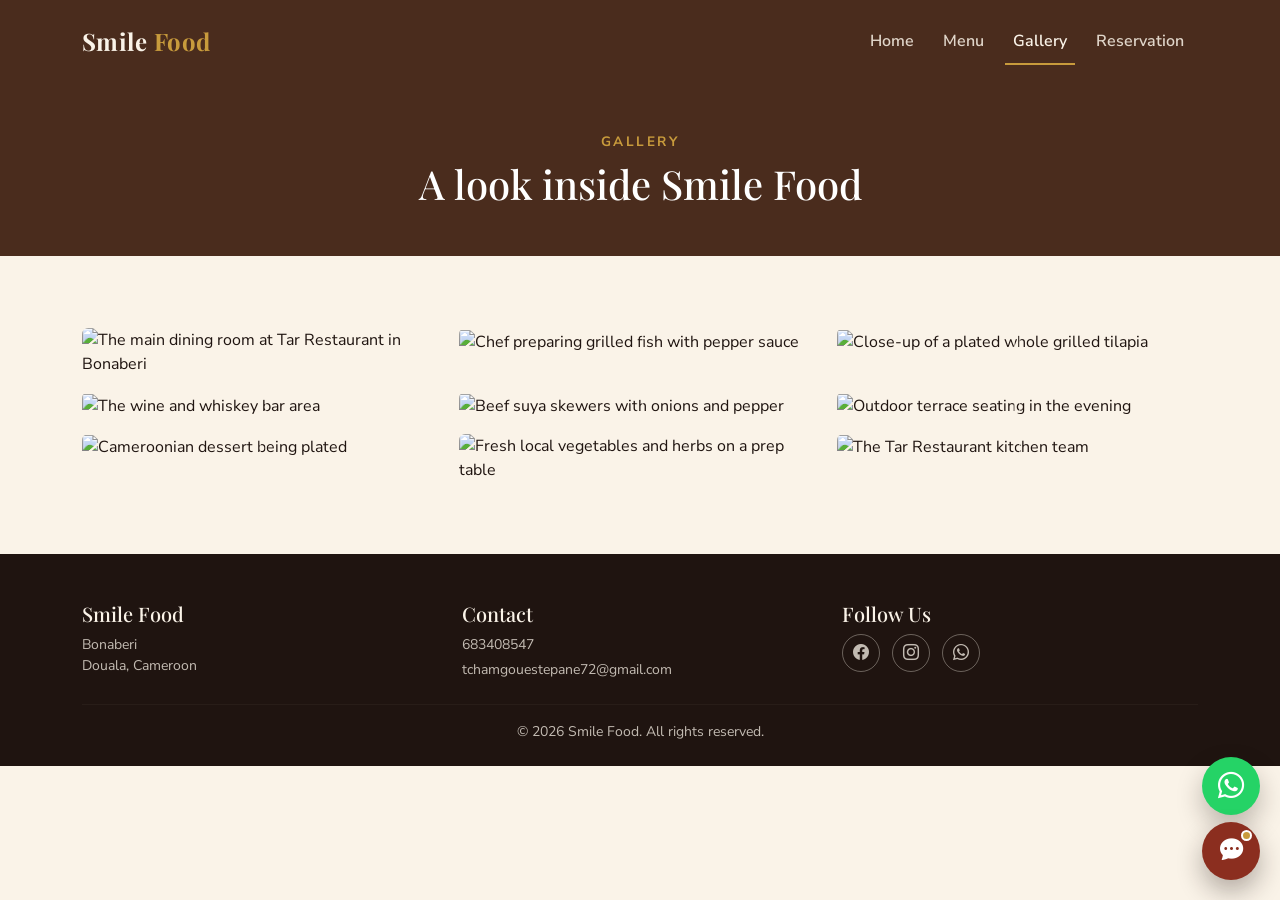
==== gallery.html @ 45ef2947 "Add files via upload" ====
<!DOCTYPE html>
<html lang="en">
<head>
  <meta charset="UTF-8">
  <meta name="viewport" content="width=device-width, initial-scale=1.0">
  <title>Smile Food | Gallery</title>
  <meta name="description" content="Photos from Tar Restaurant in Bonaberi, Douala: Cameroonian meals, drinks, dining room, and bar.">

  <link href="https://fonts.googleapis.com/css2?family=Playfair+Display:wght@600;700;800&family=Nunito+Sans:wght@400;600;700&display=swap" rel="stylesheet">
  <link href="https://cdn.jsdelivr.net/npm/bootstrap@5.3.3/dist/css/bootstrap.min.css" rel="stylesheet">
  <link rel="stylesheet" href="https://cdn.jsdelivr.net/npm/bootstrap-icons@1.11.3/font/bootstrap-icons.css">
  <link rel="stylesheet" href="style.css">
</head>
<body>
  <nav class="navbar navbar-expand-lg navbar-dark fixed-top">
    <div class="container">
      <a class="navbar-brand" href="index.html">Smile <span>Food</span></a>
      <button class="navbar-toggler" type="button" data-bs-toggle="collapse" data-bs-target="#mainNav" aria-controls="mainNav" aria-expanded="false" aria-label="Toggle navigation">
        <span class="navbar-toggler-icon"></span>
      </button>
      <div class="collapse navbar-collapse" id="mainNav">
        <ul class="navbar-nav ms-auto mb-2 mb-lg-0">
          <li class="nav-item"><a class="nav-link" href="index.html">Home</a></li>
          <li class="nav-item"><a class="nav-link" href="menu.html">Menu</a></li>
          <li class="nav-item"><a class="nav-link" href="gallery.html">Gallery</a></li>
          <li class="nav-item"><a class="nav-link" href="reservation.html">Reservation</a></li>
        </ul>
      </div>
    </div>
  </nav>

  <main>
    <section class="menu-hero text-center">
      <div class="container">
        <div class="section-eyebrow mb-2">Gallery</div>
        <h1 class="text-white">A look inside Smile Food</h1>
      </div>
    </section>

    <section class="section-padding">
      <div class="container">
        <div class="row g-3">
          <div class="col-md-4">
            <div class="gallery-item" data-bs-toggle="modal" data-bs-target="#lightboxModal">
              <img src="C:\Users\tcham\Downloads\dining.jpg" data-full="https://placehold.co/1200x900?text=Dining+Room" alt="The main dining room at Tar Restaurant in Bonaberi">
            </div>
          </div>
          <div class="col-md-4">
            <div class="gallery-item" data-bs-toggle="modal" data-bs-target="#lightboxModal">
              <img src="C:\Users\tcham\Downloads\grilled tilapia.jpg" data-full="https://placehold.co/1200x900?text=Grilled+Fish" alt="Chef preparing grilled fish with pepper sauce">
            </div>
          </div>
          <div class="col-md-4">
            <div class="gallery-item" data-bs-toggle="modal" data-bs-target="#lightboxModal">
              <img src="C:\Users\tcham\Downloads\fish.jpg" data-full="https://placehold.co/1200x900?text=Grilled+Tilapia" alt="Close-up of a plated whole grilled tilapia">
            </div>
          </div>
          <div class="col-md-4">
            <div class="gallery-item" data-bs-toggle="modal" data-bs-target="#lightboxModal">
              <img src="C:\Users\tcham\Downloads\wine.jpg" data-full="https://placehold.co/1200x900?text=Wine+Bar" alt="The wine and whiskey bar area">
            </div>
          </div>
          <div class="col-md-4">
            <div class="gallery-item" data-bs-toggle="modal" data-bs-target="#lightboxModal">
              <img src="C:\Users\tcham\Downloads\soya.jpg" data-full="https://placehold.co/1200x900?text=Beef+Suya" alt="Beef suya skewers with onions and pepper">
            </div>
          </div>
          <div class="col-md-4">
            <div class="gallery-item" data-bs-toggle="modal" data-bs-target="#lightboxModal">
              <img src="C:\Users\tcham\Downloads\outdoor.jpg" data-full="https://placehold.co/1200x900?text=Outdoor+Terrace" alt="Outdoor terrace seating in the evening">
            </div>
          </div>
          <div class="col-md-4">
            <div class="gallery-item" data-bs-toggle="modal" data-bs-target="#lightboxModal">
              <img src="C:\Users\tcham\Downloads\dessert.jpg" data-full="https://placehold.co/1200x900?text=Cameroon+Dessert" alt="Cameroonian dessert being plated">
            </div>
          </div>
          <div class="col-md-4">
            <div class="gallery-item" data-bs-toggle="modal" data-bs-target="#lightboxModal">
              <img src="C:\Users\tcham\Downloads\fresh.jpg" data-full="https://placehold.co/1200x900?text=Fresh+Ingredients" alt="Fresh local vegetables and herbs on a prep table">
            </div>
          </div>
          <div class="col-md-4">
            <div class="gallery-item" data-bs-toggle="modal" data-bs-target="#lightboxModal">
              <img src="C:\Users\tcham\Downloads\team.jpg" data-full="https://placehold.co/1200x900?text=Chef+Team" alt="The Tar Restaurant kitchen team">
            </div>
          </div>
        </div>
      </div>
    </section>
  </main>

  <div class="modal fade" id="lightboxModal" tabindex="-1" aria-labelledby="lightboxModalLabel" aria-hidden="true">
    <div class="modal-dialog modal-dialog-centered modal-lg">
      <div class="modal-content bg-dark">
        <div class="modal-header border-0">
          <h5 class="modal-title text-white visually-hidden" id="lightboxModalLabel">Gallery image</h5>
          <button type="button" class="btn-close btn-close-white" data-bs-dismiss="modal" aria-label="Close"></button>
        </div>
        <div class="modal-body text-center">
          <img id="lightboxImage" src="" alt="" class="img-fluid rounded">
          <p id="lightboxCaption" class="text-white-50 small mt-2 mb-0"></p>
        </div>
      </div>
    </div>
  </div>

  <footer>
    <div class="container">
      <div class="row g-4">
        <div class="col-md-4">
          <h5>Smile Food</h5>
          <p class="small mb-0">Bonaberi<br>Douala, Cameroon</p>
        </div>
        <div class="col-md-4">
          <h5>Contact</h5>
          <p class="small mb-1">683408547</p>
          <p class="small mb-0">tchamgouestepane72@gmail.com</p>
        </div>
        <div class="col-md-4">
          <h5>Follow Us</h5>
          <div class="social-icons">
            <a href="#" aria-label="Facebook"><i class="bi bi-facebook"></i></a>
            <a href="#" aria-label="Instagram"><i class="bi bi-instagram"></i></a>
            <a href="#" aria-label="WhatsApp"><i class="bi bi-whatsapp"></i></a>
          </div>
        </div>
      </div>
      <hr class="mt-4" style="border-color: rgba(250,243,232,0.15);">
      <p class="small text-center mb-0">&copy; 2026 Smile Food. All rights reserved.</p>
    </div>
  </footer>

  <script src="https://cdn.jsdelivr.net/npm/bootstrap@5.3.3/dist/js/bootstrap.bundle.min.js"></script>
  <script src="script.js"></script>
</body>
</html>
---- style.css ----
/* =====================================================================
   TAR RESTAURANT - Restaurant Website Stylesheet
   ---------------------------------------------------------------------
   This file is organized into sections:
   1. Brand tokens (colors, fonts)      -> edit these first to re-brand
   2. Base / typography
   3. Navbar
   4. Hero + "ticket divider" signature element
   5. Cards (featured dishes)
   6. About section
   7. Opening hours table
   8. Menu page (tabs)
   9. Gallery page (grid + lightbox)
   10. Reservation page (form)
   11. Floating WhatsApp button
   12. Rule-based chatbot
   13. Footer
   14. Responsive tweaks
   ===================================================================== */

/* ---------------------------------------------------------------------
   1. BRAND TOKENS
   CHANGE THESE TO MATCH YOUR BRAND.
   These CSS custom properties control every color in the site.
   Swap the hex values below and the whole site updates automatically.
--------------------------------------------------------------------- */
:root {
  --primary-color: #8B2E1F;   /* deep brick red  - buttons, links, accents */
  --secondary-color: #4A2C1D; /* roasted brown   - navbar, footer, headings */
  --dark-color: #1F1410;      /* near-black coffee - body text, overlays   */
  --light-color: #FAF3E8;     /* warm cream      - page background         */
  --accent-color: #C89B3C;    /* aged gold       - dividers, highlights    */

  --font-display: 'Playfair Display', Georgia, serif; /* headings */
  --font-body: 'Nunito Sans', Arial, sans-serif;       /* paragraphs, UI */
}

/*
  GOOGLE FONTS — add this line inside the <head> of every HTML page
  (already included in the pages generated with this project):

  <link href="https://fonts.googleapis.com/css2?family=Playfair+Display:wght@600;700;800&family=Nunito+Sans:wght@400;600;700&display=swap" rel="stylesheet">
*/

/* ---------------------------------------------------------------------
   2. BASE / TYPOGRAPHY
--------------------------------------------------------------------- */
body {
  font-family: var(--font-body);
  color: var(--dark-color);
  background-color: var(--light-color);
  padding-top: 76px; /* offset for fixed navbar */
}

h1, h2, h3, h4, h5,
.font-display {
  font-family: var(--font-display);
  color: var(--secondary-color);
}

a {
  color: var(--primary-color);
}

.btn-primary {
  background-color: var(--primary-color);
  border-color: var(--primary-color);
}
.btn-primary:hover,
.btn-primary:focus {
  background-color: #6f2318;
  border-color: #6f2318;
}

.btn-outline-light:hover {
  color: var(--dark-color);
}

.section-eyebrow {
  letter-spacing: 0.18em;
  text-transform: uppercase;
  color: var(--accent-color);
  font-weight: 700;
  font-size: 0.85rem;
}

.section-padding {
  padding: 4.5rem 0;
}

/* Visible keyboard focus for accessibility */
a:focus-visible,
button:focus-visible,
.form-control:focus-visible {
  outline: 3px solid var(--accent-color);
  outline-offset: 2px;
}

/* ---------------------------------------------------------------------
   3. NAVBAR
--------------------------------------------------------------------- */
.navbar {
  background-color: var(--secondary-color);
  transition: padding 0.25s ease, box-shadow 0.25s ease;
  padding-top: 1.1rem;
  padding-bottom: 1.1rem;
}

/* Added by JS when the user scrolls past 50px, see script.js */
.navbar.navbar-scrolled {
  padding-top: 0.5rem;
  padding-bottom: 0.5rem;
  box-shadow: 0 4px 14px rgba(0, 0, 0, 0.25);
}

.navbar-brand {
  font-family: var(--font-display);
  font-weight: 700;
  font-size: 1.5rem;
  color: var(--light-color) !important;
  letter-spacing: 0.02em;
}
.navbar-brand span {
  color: var(--accent-color);
}

.navbar .nav-link {
  color: rgba(250, 243, 232, 0.85) !important;
  font-weight: 600;
  margin: 0 0.4rem;
  position: relative;
}

/* Gold underline that grows under the active / hovered link */
.navbar .nav-link::after {
  content: "";
  position: absolute;
  left: 0;
  bottom: -4px;
  width: 0%;
  height: 2px;
  background-color: var(--accent-color);
  transition: width 0.25s ease;
}
.navbar .nav-link:hover::after,
.navbar .nav-link.active::after {
  width: 100%;
}
.navbar .nav-link.active {
  color: var(--light-color) !important;
}

/* ---------------------------------------------------------------------
   4. HERO + SIGNATURE "TICKET DIVIDER"
   The zigzag strip below the hero is this site's signature visual
   element: it mimics a torn restaurant order ticket / receipt edge,
   tying the brand back to a real restaurant artifact instead of a
   generic gradient blob.
--------------------------------------------------------------------- */
.hero {
  position: relative;
  min-height: 88vh;
  display: flex;
  align-items: center;
  background-image:
    linear-gradient(rgba(31, 20, 16, 0.62), rgba(31, 20, 16, 0.72)),
    url('https://placehold.co/1600x900/3b241b/3b241b');
  background-size: cover;
  background-position: center;
  color: var(--light-color);
}

.hero .section-eyebrow {
  color: var(--accent-color);
}

.hero h1 {
  color: var(--light-color);
  font-weight: 800;
  font-size: clamp(2.2rem, 5vw, 4rem);
  line-height: 1.1;
}

.hero p.lead {
  color: rgba(250, 243, 232, 0.9);
  max-width: 40rem;
}

.hero .btn-lg {
  padding: 0.75rem 1.6rem;
  font-weight: 700;
}

/* The zigzag "ticket" strip */
.ticket-divider {
  height: 22px;
  width: 100%;
  background-color: var(--light-color);
  background-image:
    linear-gradient(45deg, var(--secondary-color) 25%, transparent 25%),
    linear-gradient(-45deg, var(--secondary-color) 25%, transparent 25%);
  background-size: 22px 22px;
  background-position: 0 -11px;
}

/* ---------------------------------------------------------------------
   5. CARDS (Featured Dishes)
--------------------------------------------------------------------- */
.dish-card {
  border: none;
  border-radius: 0.5rem;
  overflow: hidden;
  background-color: #fff;
  box-shadow: 0 2px 10px rgba(31, 20, 16, 0.08);
  transition: transform 0.3s ease, box-shadow 0.3s ease;
  height: 100%;
}
.dish-card:hover {
  transform: translateY(-6px) scale(1.015);
  box-shadow: 0 14px 28px rgba(31, 20, 16, 0.18);
}
.dish-card img {
  height: 220px;
  object-fit: cover;
}
.dish-card .price-tag {
  color: var(--primary-color);
  font-weight: 700;
  font-family: var(--font-display);
}

/* ---------------------------------------------------------------------
   6. ABOUT SECTION
--------------------------------------------------------------------- */
.about-img {
  border-radius: 0.5rem;
  box-shadow: 0 14px 28px rgba(31, 20, 16, 0.18);
}

/* ---------------------------------------------------------------------
   7. OPENING HOURS TABLE
--------------------------------------------------------------------- */
.hours-table th {
  color: var(--secondary-color);
  font-family: var(--font-display);
}
.hours-table tbody tr.today {
  font-weight: 700;
}

/* ---------------------------------------------------------------------
   8. MENU PAGE
--------------------------------------------------------------------- */
.menu-hero {
  background-color: var(--secondary-color);
  color: var(--light-color);
  padding: 3.5rem 0 2.5rem;
}

.nav-pills .nav-link {
  color: var(--secondary-color);
  font-weight: 700;
  border: 1px solid var(--secondary-color);
  margin: 0 0.35rem 0.6rem;
}
.nav-pills .nav-link.active {
  background-color: var(--primary-color);
  border-color: var(--primary-color);
}

.menu-item {
  display: flex;
  justify-content: space-between;
  gap: 1rem;
  padding: 1rem 0;
  border-bottom: 1px dashed rgba(74, 44, 29, 0.25);
}
.menu-item:last-child {
  border-bottom: none;
}
.menu-item .menu-item-name {
  font-family: var(--font-display);
  font-weight: 700;
  color: var(--secondary-color);
}
.menu-item .menu-item-desc {
  color: #6b5a4c;
  font-size: 0.92rem;
}
.menu-item .menu-item-price {
  white-space: nowrap;
  font-weight: 700;
  color: var(--primary-color);
  align-self: center;
}

/* ---------------------------------------------------------------------
   9. GALLERY PAGE
--------------------------------------------------------------------- */
.gallery-item {
  border-radius: 0.4rem;
  overflow: hidden;
  cursor: pointer;
  position: relative;
}
.gallery-item img {
  width: 100%;
  height: 260px;
  object-fit: cover;
  transition: transform 0.4s ease;
}
.gallery-item:hover img {
  transform: scale(1.08);
}
.gallery-item::after {
  content: "\f52a"; /* bootstrap-icons "zoom-in" glyph fallback text */
  position: absolute;
  inset: 0;
  display: flex;
  align-items: center;
  justify-content: center;
  color: var(--light-color);
  background: rgba(31, 20, 16, 0);
  transition: background 0.3s ease;
}
.gallery-item:hover::after {
  background: rgba(31, 20, 16, 0.28);
}
.gallery-item:hover:active{
  width: 100%;
  height: 100%;
}

/* ---------------------------------------------------------------------
   10. RESERVATION PAGE
--------------------------------------------------------------------- */
.reservation-form-wrapper {
  background-color: #fff;
  border-radius: 0.5rem;
  box-shadow: 0 14px 28px rgba(31, 20, 16, 0.1);
  padding: 2.2rem;
}

.map-frame {
  border-radius: 0.5rem;
  overflow: hidden;
  min-height: 320px;
}

/* ---------------------------------------------------------------------
   11. FLOATING WHATSAPP BUTTON
--------------------------------------------------------------------- */
.whatsapp-float {
  position: fixed;
  right: 1.25rem;
  bottom: 5.3rem;
  z-index: 1079;
  display: inline-flex;
  align-items: center;
  justify-content: center;
  width: 58px;
  height: 58px;
  border-radius: 50%;
  background-color: #25d366;
  color: #fff;
  box-shadow: 0 12px 26px rgba(31, 20, 16, 0.28);
  font-size: 1.65rem;
  text-decoration: none;
  transition: transform 0.2s ease, background-color 0.2s ease;
}

.whatsapp-float:hover,
.whatsapp-float:focus {
  background-color: #1fb85a;
  color: #fff;
  transform: translateY(-2px);
}

/* ---------------------------------------------------------------------
   12. RULE-BASED CHATBOT
--------------------------------------------------------------------- */
.chatbot {
  position: fixed;
  right: 1.25rem;
  bottom: 1.25rem;
  z-index: 1080;
  font-family: var(--font-body);
}

.chatbot-toggle {
  position: relative;
  display: inline-flex;
  align-items: center;
  justify-content: center;
  width: 58px;
  height: 58px;
  border: 0;
  border-radius: 50%;
  background-color: var(--primary-color);
  color: #fff;
  box-shadow: 0 12px 26px rgba(31, 20, 16, 0.32);
  font-size: 1.45rem;
  transition: transform 0.2s ease, background-color 0.2s ease;
}

.chatbot-toggle:hover,
.chatbot-toggle:focus {
  background-color: #6f2318;
  transform: translateY(-2px);
}

.chatbot-notification {
  position: absolute;
  top: 8px;
  right: 8px;
  width: 11px;
  height: 11px;
  border: 2px solid #fff;
  border-radius: 50%;
  background-color: var(--accent-color);
}

.chatbot-open .chatbot-notification {
  display: none;
}

.chatbot-window {
  position: absolute;
  right: 0;
  bottom: 74px;
  display: flex;
  flex-direction: column;
  width: min(380px, calc(100vw - 2rem));
  height: min(620px, calc(100vh - 7rem));
  overflow: hidden;
  border: 1px solid rgba(74, 44, 29, 0.16);
  border-radius: 0.5rem;
  background-color: #fff;
  box-shadow: 0 20px 50px rgba(31, 20, 16, 0.3);
}

.chatbot-header {
  display: flex;
  align-items: center;
  justify-content: space-between;
  gap: 1rem;
  padding: 1rem;
  background-color: var(--secondary-color);
  color: var(--light-color);
}

.chatbot-kicker {
  color: var(--accent-color);
  font-size: 0.72rem;
  font-weight: 800;
  letter-spacing: 0.15em;
  text-transform: uppercase;
}

.chatbot-header h2 {
  margin: 0;
  color: var(--light-color);
  font-family: var(--font-display);
  font-size: 1.25rem;
}

.chatbot-close {
  display: inline-flex;
  align-items: center;
  justify-content: center;
  width: 38px;
  height: 38px;
  border: 1px solid rgba(250, 243, 232, 0.28);
  border-radius: 50%;
  background-color: transparent;
  color: var(--light-color);
}

.chatbot-close:hover,
.chatbot-close:focus {
  background-color: rgba(250, 243, 232, 0.12);
}

.chatbot-messages {
  flex: 1;
  overflow-y: auto;
  padding: 1rem;
  background-color: #fffaf2;
}

.chatbot-message {
  max-width: 86%;
  margin-bottom: 0.75rem;
  padding: 0.72rem 0.85rem;
  border-radius: 0.5rem;
  font-size: 0.94rem;
  line-height: 1.35;
}

.chatbot-message a {
  font-weight: 800;
}

.chatbot-message span {
  color: #6b5a4c;
}

.chatbot-message-bot {
  margin-right: auto;
  border: 1px solid rgba(74, 44, 29, 0.12);
  background-color: #fff;
}

.chatbot-message-user {
  margin-left: auto;
  background-color: var(--primary-color);
  color: #fff;
}

.chatbot-quick-replies {
  display: flex;
  gap: 0.45rem;
  overflow-x: auto;
  padding: 0.75rem 1rem;
  border-top: 1px solid rgba(74, 44, 29, 0.1);
  background-color: #fff;
}

.chatbot-quick-replies button {
  flex: 0 0 auto;
  border: 1px solid rgba(139, 46, 31, 0.35);
  border-radius: 999px;
  background-color: #fff;
  color: var(--primary-color);
  font-size: 0.82rem;
  font-weight: 800;
  padding: 0.4rem 0.7rem;
}

.chatbot-quick-replies button:hover,
.chatbot-quick-replies button:focus {
  background-color: var(--light-color);
}

.chatbot-form {
  display: flex;
  align-items: center;
  gap: 0.5rem;
  padding: 0.75rem;
  border-top: 1px solid rgba(74, 44, 29, 0.1);
  background-color: #fff;
}

.chatbot-input {
  min-width: 0;
  flex: 1;
  border: 1px solid rgba(74, 44, 29, 0.22);
  border-radius: 999px;
  padding: 0.65rem 0.9rem;
  color: var(--dark-color);
}

.chatbot-input:focus {
  border-color: var(--accent-color);
  outline: 0;
  box-shadow: 0 0 0 0.18rem rgba(200, 155, 60, 0.22);
}

.chatbot-send {
  display: inline-flex;
  align-items: center;
  justify-content: center;
  flex: 0 0 auto;
  width: 42px;
  height: 42px;
  border: 0;
  border-radius: 50%;
  background-color: var(--primary-color);
  color: #fff;
}

.chatbot-send:hover,
.chatbot-send:focus {
  background-color: #6f2318;
}

/* ---------------------------------------------------------------------
   13. FOOTER
--------------------------------------------------------------------- */
footer {
  background-color: var(--dark-color);
  color: rgba(250, 243, 232, 0.75);
  padding: 3rem 0 1.5rem;
}
footer h5 {
  color: var(--light-color);
  font-family: var(--font-display);
}
footer a {
  color: rgba(250, 243, 232, 0.75);
  text-decoration: none;
}
footer a:hover {
  color: var(--accent-color);
}
.social-icons a {
  display: inline-flex;
  align-items: center;
  justify-content: center;
  width: 38px;
  height: 38px;
  border-radius: 50%;
  border: 1px solid rgba(250, 243, 232, 0.35);
  margin-right: 0.5rem;
  transition: background 0.25s ease, border-color 0.25s ease;
}
.social-icons a:hover {
  background-color: var(--primary-color);
  border-color: var(--primary-color);
  color: #fff;
}

/* ---------------------------------------------------------------------
   14. RESPONSIVE TWEAKS
--------------------------------------------------------------------- */
@media (max-width: 767.98px) {
  body { padding-top: 68px; }
  .hero { min-height: 78vh; text-align: center; }
  .hero p.lead { margin-left: auto; margin-right: auto; }
  .section-padding { padding: 3rem 0; }
  .menu-item { flex-direction: column; gap: 0.15rem; }
  .chatbot {
    right: 1rem;
    bottom: 1rem;
  }
  .whatsapp-float {
    right: 1rem;
    bottom: 5rem;
  }
  .chatbot-window {
    right: -0.25rem;
    bottom: 70px;
    height: min(560px, calc(100vh - 6rem));
  }
}

@media (prefers-reduced-motion: reduce) {
  .dish-card,
  .gallery-item img,
  .navbar .nav-link::after,
  .whatsapp-float,
  .chatbot-toggle {
    transition: none !important;
  }
}
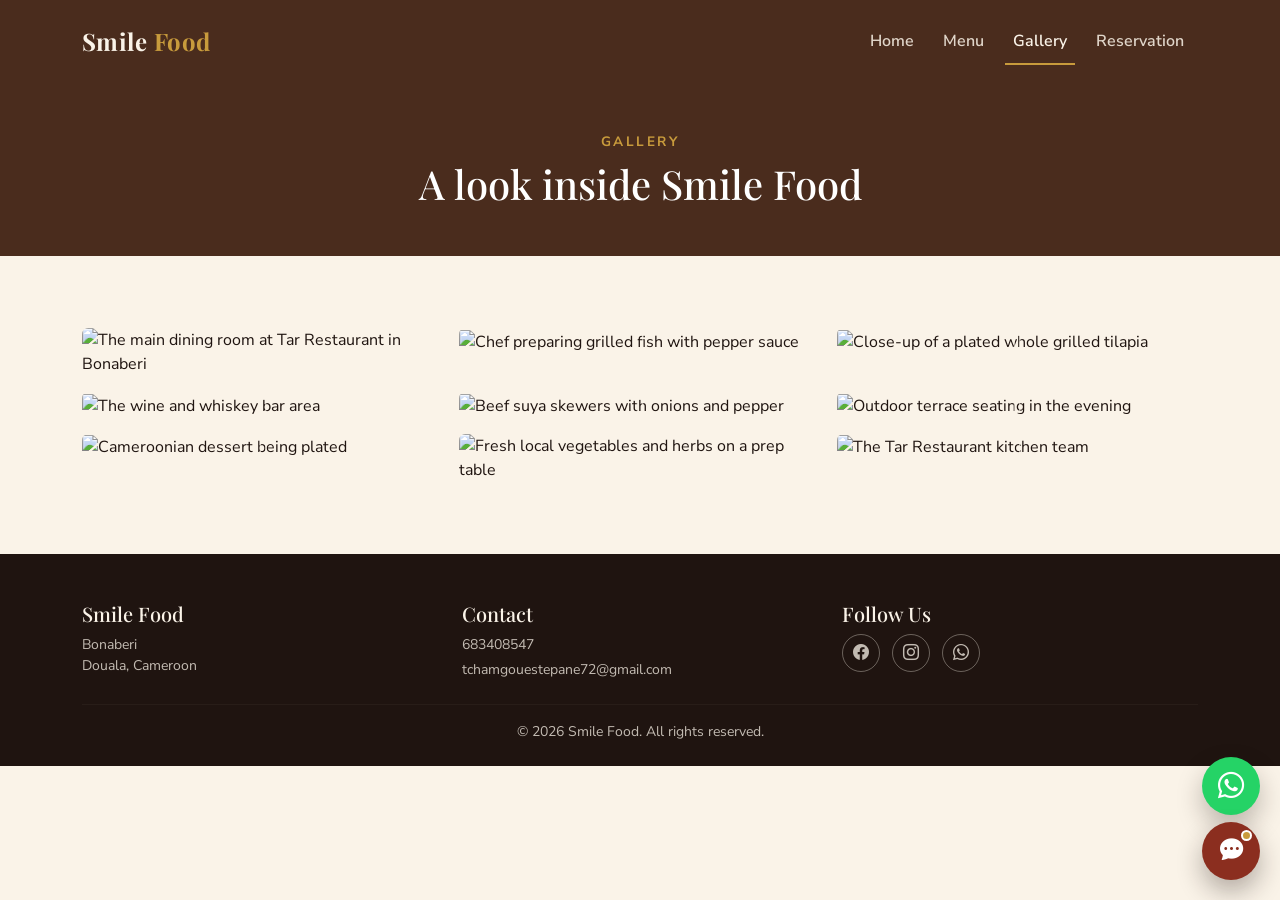
==== commit 263d89c3: "Add files via upload" ====
--- a/gallery.html
+++ b/gallery.html
@@ -42,47 +42,47 @@
         <div class="row g-3">
           <div class="col-md-4">
             <div class="gallery-item" data-bs-toggle="modal" data-bs-target="#lightboxModal">
-              <img src="C:\Users\tcham\Downloads\dining.jpg" data-full="https://placehold.co/1200x900?text=Dining+Room" alt="The main dining room at Tar Restaurant in Bonaberi">
+              <img src="assets/dining.jpg" data-full="https://placehold.co/1200x900?text=Dining+Room" alt="The main dining room at Tar Restaurant in Bonaberi">
             </div>
           </div>
           <div class="col-md-4">
             <div class="gallery-item" data-bs-toggle="modal" data-bs-target="#lightboxModal">
-              <img src="C:\Users\tcham\Downloads\grilled tilapia.jpg" data-full="https://placehold.co/1200x900?text=Grilled+Fish" alt="Chef preparing grilled fish with pepper sauce">
+              <img src="assets/grilled tilapia.jpg" data-full="https://placehold.co/1200x900?text=Grilled+Fish" alt="Chef preparing grilled fish with pepper sauce">
             </div>
           </div>
           <div class="col-md-4">
             <div class="gallery-item" data-bs-toggle="modal" data-bs-target="#lightboxModal">
-              <img src="C:\Users\tcham\Downloads\fish.jpg" data-full="https://placehold.co/1200x900?text=Grilled+Tilapia" alt="Close-up of a plated whole grilled tilapia">
+              <img src="assets/fish.jpg" data-full="https://placehold.co/1200x900?text=Grilled+Tilapia" alt="Close-up of a plated whole grilled tilapia">
             </div>
           </div>
           <div class="col-md-4">
             <div class="gallery-item" data-bs-toggle="modal" data-bs-target="#lightboxModal">
-              <img src="C:\Users\tcham\Downloads\wine.jpg" data-full="https://placehold.co/1200x900?text=Wine+Bar" alt="The wine and whiskey bar area">
+              <img src="assets/wine.jpg" data-full="https://placehold.co/1200x900?text=Wine+Bar" alt="The wine and whiskey bar area">
             </div>
           </div>
           <div class="col-md-4">
             <div class="gallery-item" data-bs-toggle="modal" data-bs-target="#lightboxModal">
-              <img src="C:\Users\tcham\Downloads\soya.jpg" data-full="https://placehold.co/1200x900?text=Beef+Suya" alt="Beef suya skewers with onions and pepper">
+              <img src="assets/soya.jpg" data-full="https://placehold.co/1200x900?text=Beef+Suya" alt="Beef suya skewers with onions and pepper">
             </div>
           </div>
           <div class="col-md-4">
             <div class="gallery-item" data-bs-toggle="modal" data-bs-target="#lightboxModal">
-              <img src="C:\Users\tcham\Downloads\outdoor.jpg" data-full="https://placehold.co/1200x900?text=Outdoor+Terrace" alt="Outdoor terrace seating in the evening">
+              <img src="assets/outdoor.jpg" data-full="https://placehold.co/1200x900?text=Outdoor+Terrace" alt="Outdoor terrace seating in the evening">
             </div>
           </div>
           <div class="col-md-4">
             <div class="gallery-item" data-bs-toggle="modal" data-bs-target="#lightboxModal">
-              <img src="C:\Users\tcham\Downloads\dessert.jpg" data-full="https://placehold.co/1200x900?text=Cameroon+Dessert" alt="Cameroonian dessert being plated">
+              <img src="assets/dessert.jpg" data-full="https://placehold.co/1200x900?text=Cameroon+Dessert" alt="Cameroonian dessert being plated">
             </div>
           </div>
           <div class="col-md-4">
             <div class="gallery-item" data-bs-toggle="modal" data-bs-target="#lightboxModal">
-              <img src="C:\Users\tcham\Downloads\fresh.jpg" data-full="https://placehold.co/1200x900?text=Fresh+Ingredients" alt="Fresh local vegetables and herbs on a prep table">
+              <img src="assets/fresh.jpg" data-full="https://placehold.co/1200x900?text=Fresh+Ingredients" alt="Fresh local vegetables and herbs on a prep table">
             </div>
           </div>
           <div class="col-md-4">
             <div class="gallery-item" data-bs-toggle="modal" data-bs-target="#lightboxModal">
-              <img src="C:\Users\tcham\Downloads\team.jpg" data-full="https://placehold.co/1200x900?text=Chef+Team" alt="The Tar Restaurant kitchen team">
+              <img src="assets/team.jpg" data-full="https://placehold.co/1200x900?text=Chef+Team" alt="The Tar Restaurant kitchen team">
             </div>
           </div>
         </div>
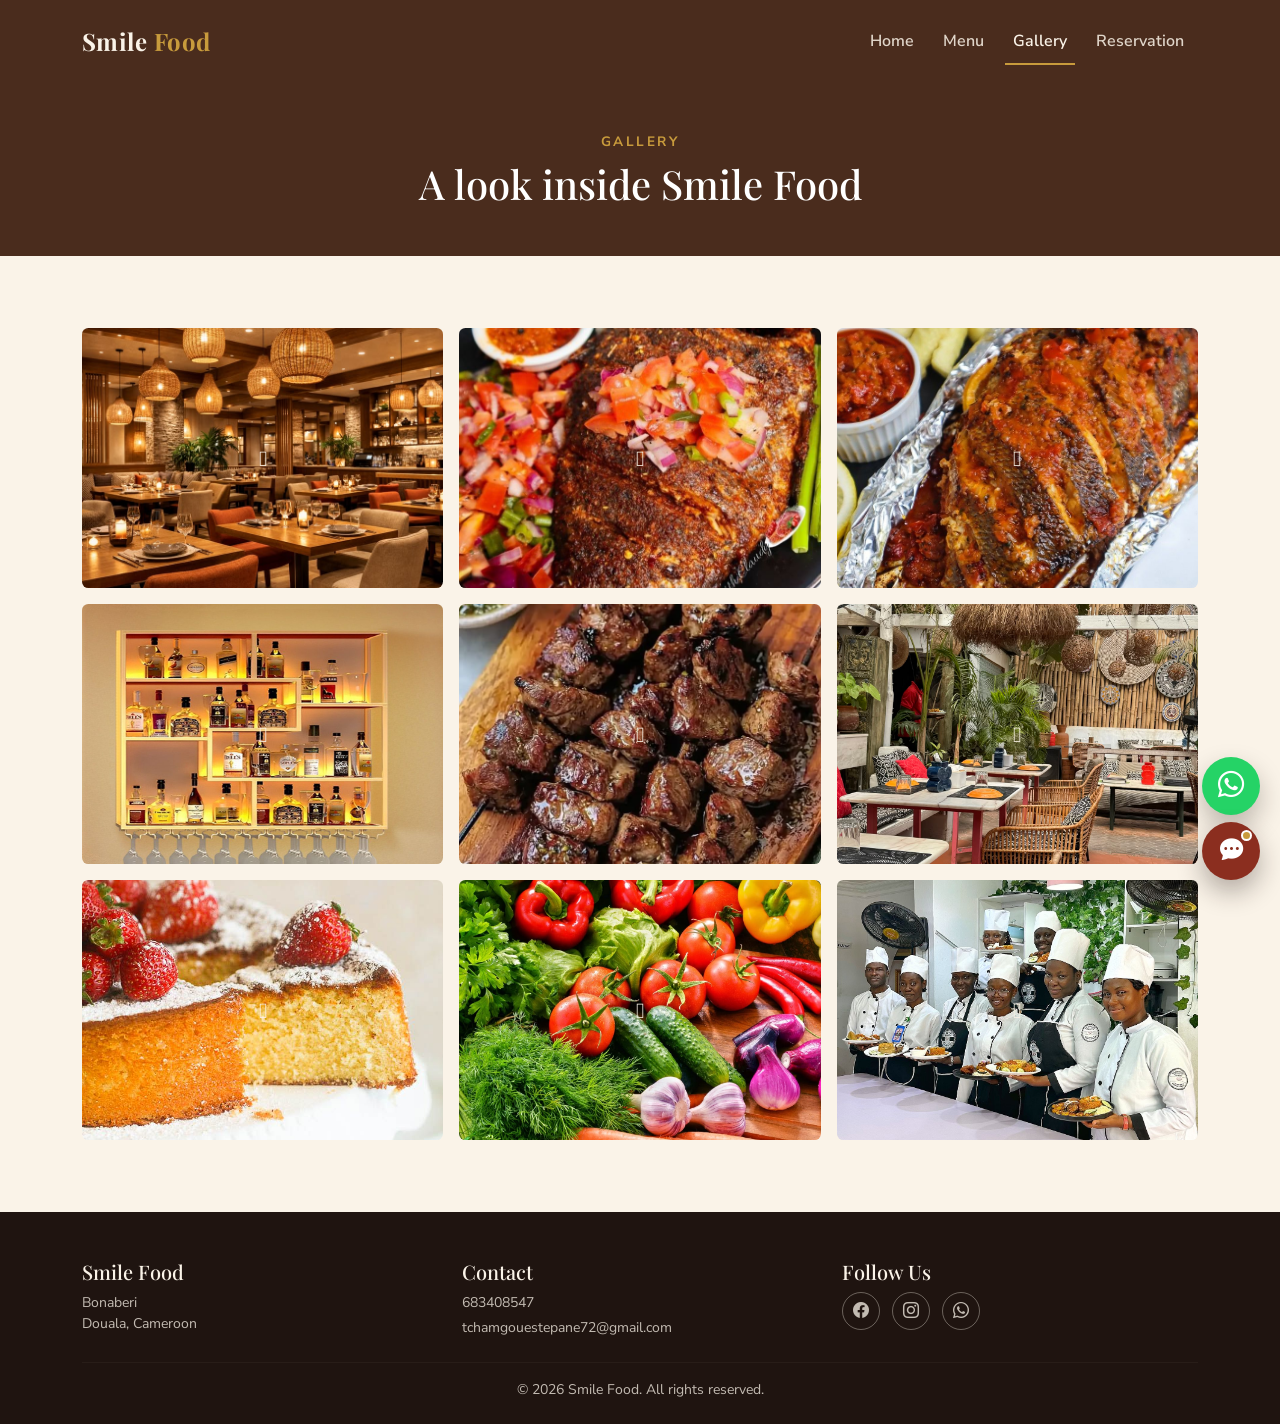
==== commit b1466f73: "Add files via upload" ====
--- a/gallery.html
+++ b/gallery.html
@@ -42,47 +42,47 @@
         <div class="row g-3">
           <div class="col-md-4">
             <div class="gallery-item" data-bs-toggle="modal" data-bs-target="#lightboxModal">
-              <img src="assets/dining.jpg" data-full="https://placehold.co/1200x900?text=Dining+Room" alt="The main dining room at Tar Restaurant in Bonaberi">
+              <img src="dining.jpg" data-full="https://placehold.co/1200x900?text=Dining+Room" alt="The main dining room at Tar Restaurant in Bonaberi">
             </div>
           </div>
           <div class="col-md-4">
             <div class="gallery-item" data-bs-toggle="modal" data-bs-target="#lightboxModal">
-              <img src="assets/grilled tilapia.jpg" data-full="https://placehold.co/1200x900?text=Grilled+Fish" alt="Chef preparing grilled fish with pepper sauce">
+              <img src="grilled tilapia.jpg" data-full="https://placehold.co/1200x900?text=Grilled+Fish" alt="Chef preparing grilled fish with pepper sauce">
             </div>
           </div>
           <div class="col-md-4">
             <div class="gallery-item" data-bs-toggle="modal" data-bs-target="#lightboxModal">
-              <img src="assets/fish.jpg" data-full="https://placehold.co/1200x900?text=Grilled+Tilapia" alt="Close-up of a plated whole grilled tilapia">
+              <img src="fish.jpg" data-full="https://placehold.co/1200x900?text=Grilled+Tilapia" alt="Close-up of a plated whole grilled tilapia">
             </div>
           </div>
           <div class="col-md-4">
             <div class="gallery-item" data-bs-toggle="modal" data-bs-target="#lightboxModal">
-              <img src="assets/wine.jpg" data-full="https://placehold.co/1200x900?text=Wine+Bar" alt="The wine and whiskey bar area">
+              <img src="wine.jpg" data-full="https://placehold.co/1200x900?text=Wine+Bar" alt="The wine and whiskey bar area">
             </div>
           </div>
           <div class="col-md-4">
             <div class="gallery-item" data-bs-toggle="modal" data-bs-target="#lightboxModal">
-              <img src="assets/soya.jpg" data-full="https://placehold.co/1200x900?text=Beef+Suya" alt="Beef suya skewers with onions and pepper">
+              <img src="soya.jpg" data-full="https://placehold.co/1200x900?text=Beef+Suya" alt="Beef suya skewers with onions and pepper">
             </div>
           </div>
           <div class="col-md-4">
             <div class="gallery-item" data-bs-toggle="modal" data-bs-target="#lightboxModal">
-              <img src="assets/outdoor.jpg" data-full="https://placehold.co/1200x900?text=Outdoor+Terrace" alt="Outdoor terrace seating in the evening">
+              <img src="outdoor.jpg" data-full="https://placehold.co/1200x900?text=Outdoor+Terrace" alt="Outdoor terrace seating in the evening">
             </div>
           </div>
           <div class="col-md-4">
             <div class="gallery-item" data-bs-toggle="modal" data-bs-target="#lightboxModal">
-              <img src="assets/dessert.jpg" data-full="https://placehold.co/1200x900?text=Cameroon+Dessert" alt="Cameroonian dessert being plated">
+              <img src="dessert.jpg" data-full="https://placehold.co/1200x900?text=Cameroon+Dessert" alt="Cameroonian dessert being plated">
             </div>
           </div>
           <div class="col-md-4">
             <div class="gallery-item" data-bs-toggle="modal" data-bs-target="#lightboxModal">
-              <img src="assets/fresh.jpg" data-full="https://placehold.co/1200x900?text=Fresh+Ingredients" alt="Fresh local vegetables and herbs on a prep table">
+              <img src="fresh.jpg" data-full="https://placehold.co/1200x900?text=Fresh+Ingredients" alt="Fresh local vegetables and herbs on a prep table">
             </div>
           </div>
           <div class="col-md-4">
             <div class="gallery-item" data-bs-toggle="modal" data-bs-target="#lightboxModal">
-              <img src="assets/team.jpg" data-full="https://placehold.co/1200x900?text=Chef+Team" alt="The Tar Restaurant kitchen team">
+              <img src="team.jpg" data-full="https://placehold.co/1200x900?text=Chef+Team" alt="The Tar Restaurant kitchen team">
             </div>
           </div>
         </div>
